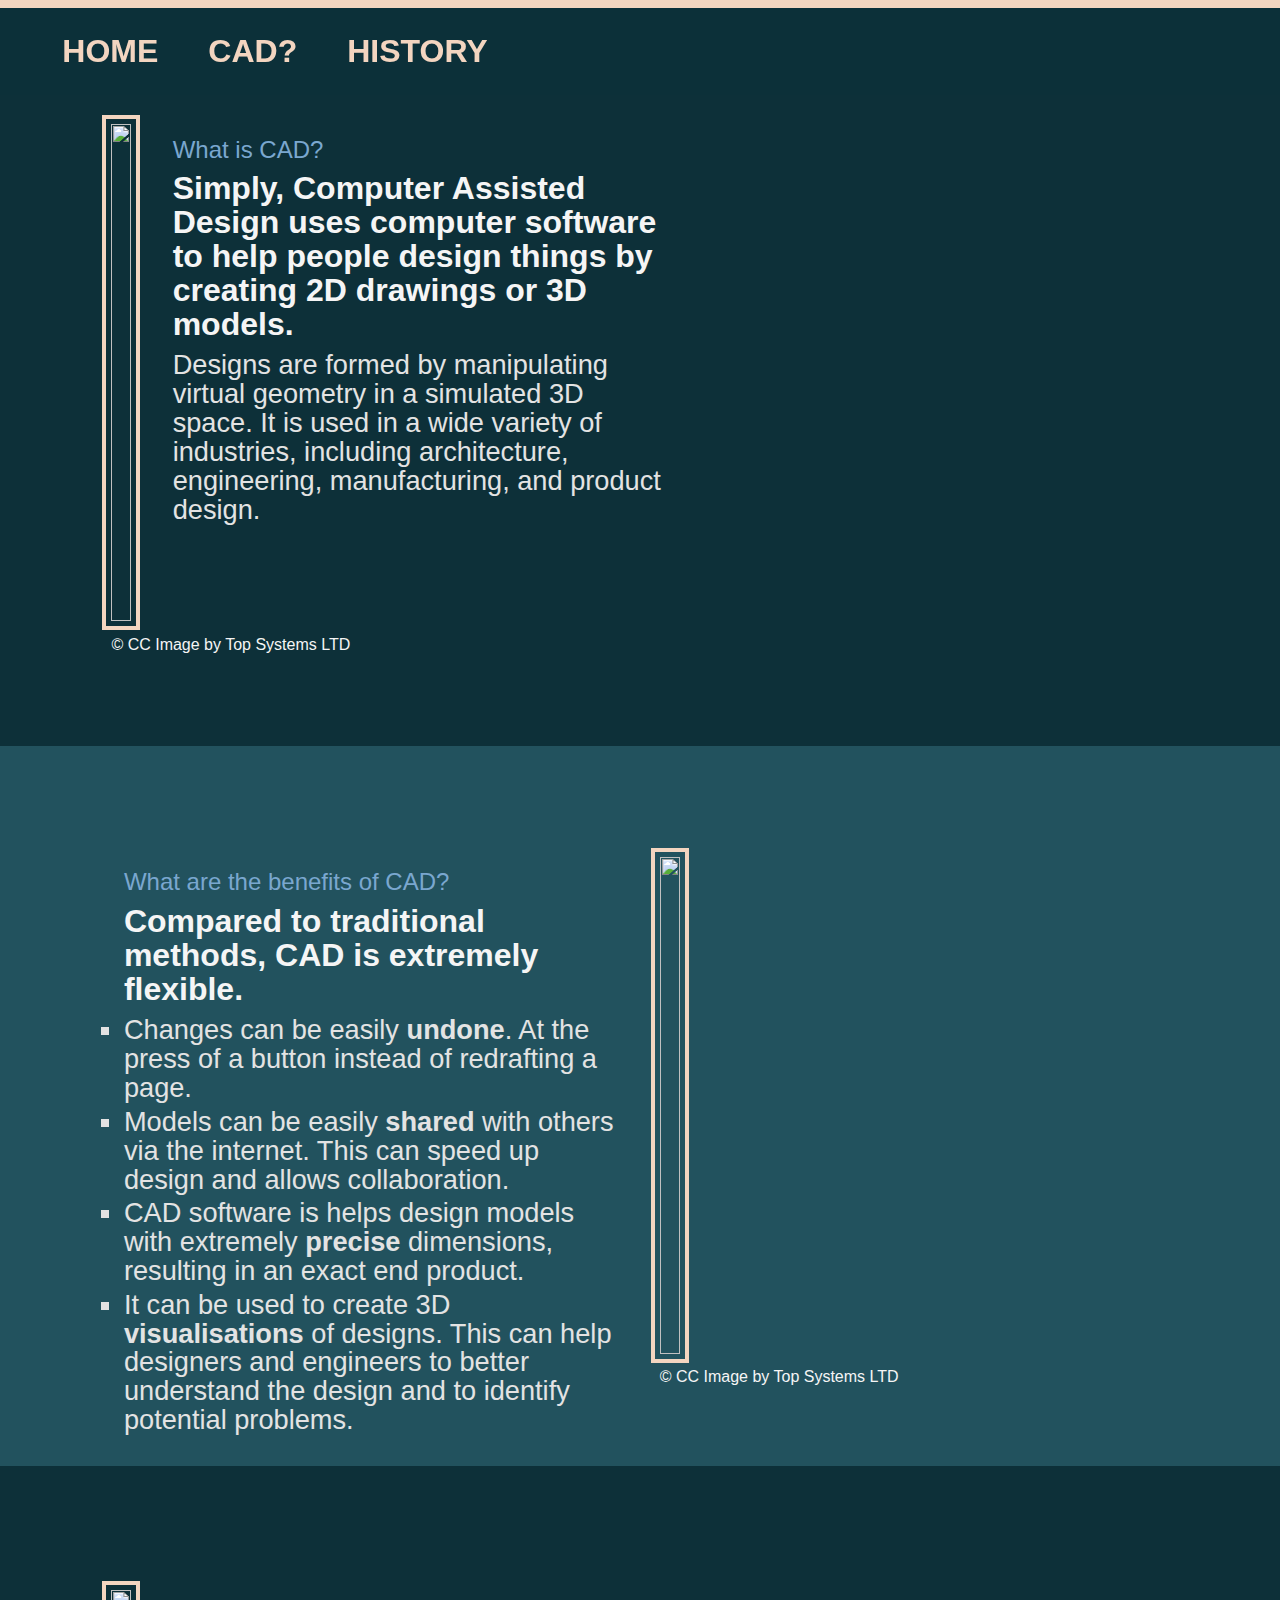
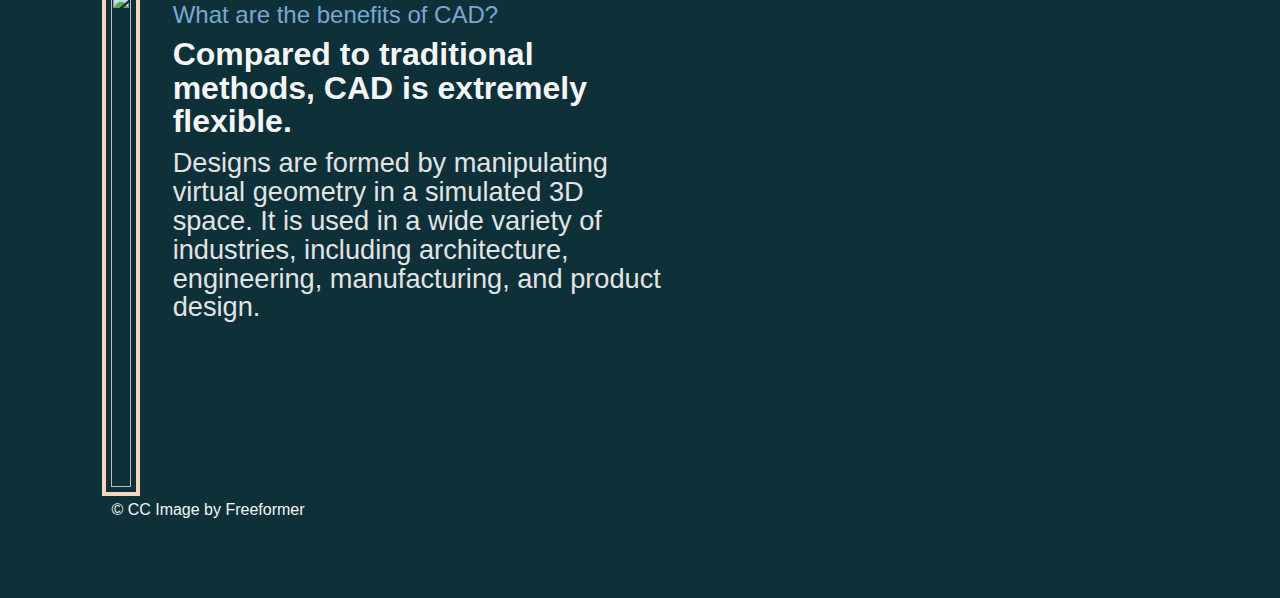
==== cad.html @ 14207e2f "Reworked page structure" ====
<!DOCTYPE html>
<html lang="en">
<head>
    <title>What's CAD?</title>
    <meta charset="UTF-8">
    <link rel="stylesheet" href="style.css">
    <link rel="stylesheet" href="CADstyle.css">
    
    <link rel="preload" href="https://fonts.googleapis.com" type="font">
    <link rel="preload" href="https://fonts.gstatic.com" type="font" crossorigin>
    <link href="https://fonts.googleapis.com/css2?family=League+Spartan:wght@300;400;500;600;700&display=swap" type="font" rel="stylesheet">

</head>
<body>

<nav>
    <div class="navContainer">
        <ul class="navLinks">
            <li class="navItem"><a href="main.html">HOME</a></li>
            <li class="navItem"><a href="cad.html">CAD?</a></li>
            <li class="navItem"><a href="history.html">HISTORY</a></li>
        </ul>
    </div>
</nav>

<div class="cadContainer">
    <div class="imageContainer">
        <img src="C:\Users\Theta\Documents\Projects\CS-Site-1\Images\Image1.jpg" class="image" id="im1">
        <p>&copy CC Image by Top Systems LTD</p>
    </div>
    <div class="textContainer">
        <h3>What is CAD?</h3>

        <h2>Simply, Computer Assisted Design uses computer software to help people design things by creating 2D drawings or 3D models.</h2>

        <p>Designs are formed by manipulating virtual geometry in a simulated 3D space. It is used in 
            a wide variety of industries, including architecture, engineering, manufacturing, and 
            product design. </p>
    </div>
</div>
<div class="cadContainer" id="CC2">
    <div class="textContainer">
        <h3>What are the benefits of CAD?</h3>

        <h2>Compared to traditional methods, CAD is extremely flexible.</h2>

        <ul>
            <li>Changes can be easily <span class="b">undone</span>. At the press of a button instead of redrafting a page.</li>
            <li>Models can be easily <span class="b">shared</span> with others via the internet. This can speed up design and allows collaboration.</li>
            <li>CAD software is helps design models with extremely <span class="b">precise</span> dimensions, resulting in an exact end product.</li>
            <li>It can be used to create 3D <span class="b">visualisations</span> of designs. This can help designers and engineers to better understand the design and to identify potential problems.</li>
        </ul>
    </div>
    <div class="imageContainer">
        <img src="C:\Users\Theta\Documents\Projects\CS-Site-1\Images\Image2.png" class="image" id="im2">
        <p>&copy CC Image by Top Systems LTD </p>
    </div>
</div>

<div class="cadContainer">
    <div class="imageContainer">
        <img src="C:\Users\Theta\Documents\Projects\CS-Site-1\Images\image3.jpg" class="image" id="im3">
        <p>&copy CC Image by Freeformer </p>
    </div>
    <div class="textContainer">
        <h3>What are the benefits of CAD?</h3>

        <h2>Compared to traditional methods, CAD is extremely flexible.</h2>

        <p>Designs are formed by manipulating virtual geometry in a simulated 3D space. It is used in 
            a wide variety of industries, including architecture, engineering, manufacturing, and 
            product design. </p>
    </div>

</div>

</body>
</html>
---- style.css ----
:root {
    --accent: rgb(243, 213, 192);
    --white: #f5f5f5;
    --accentSecondary: #22525e;
}

* {
    box-sizing: border-box;
    padding: 0;
    margin: 0;
    transition-duration: 0.5s;

}

a {
    text-decoration: none;
}

html {
    scroll-behavior: smooth;
}

body {
    font-family: 'League Spartan', 'Trebuchet MS', 'Arial', sans-serif;
    overflow-x: hidden;
    background-color: #0d3039;

}

span.b {
    font-weight: 600;
}

::-webkit-scrollbar {
    width: 12px;
    height: 12px;
    transition-duration: 0.25s;
    }
    
    ::-webkit-scrollbar-track {
    background: #22525e;
    }
    
    ::-webkit-scrollbar-thumb {
    background: #0d3039;
    border-radius: 10px;  
    }
    
    ::-webkit-scrollbar-thumb:hover {
    background: #0c272e;  
    }







nav {
    padding: 0 25px;
    width: 100%;
    border-top: 8px;
    border-top-color: var(--accent);
    background-color: rgb(13, 48, 57, 0.85);
    border-top-style: solid;
    backdrop-filter: blur(15px);
    position: relative;
    top: 0px;
    z-index: 10;
}

.hero h1 {
    font-size: 4.5rem;
    font-family: 'League Spartan', 'Trebuchet MS', 'Arial', sans-serif;
    text-align: left;
    color: var(--white);
    font-weight: 600;
    letter-spacing: -0.1rem;
}


.subHeading {
    font-size: 1.5rem;
    color: #d1d1d1;
    letter-spacing: 0px;
    font-weight: lighter;
}
.subContainer {
    max-width: 80%;
    word-wrap: normal;
}

#CAD {
    text-align: left;
    color: var(--accent);
    font-size: 10vw;
    margin-bottom: -1%;
    letter-spacing: -0.2rem;
}

.hero {
    display: flex;
    flex-direction: column;
    height: 108dvh;
    width: 100%;
    justify-content: center;
    padding-left: 5%;
    margin-bottom: 0px !important;
}

.hero * {
    margin: 10px;
}

.hero:nth-child(1n) {
    margin-top: -4%;
}

#heroImage {
    object-fit: cover;
    right: 0px;
    bottom: -5px;
    display: none;
    position: absolute;
    max-width: 70%;
    /*background-color: var(--accent);*/
    height: auto;
    z-index: -1;
}

#heroBox {
    position: absolute;
    background-color: #506d84;
    margin-left: 60%;
    margin-top: 20%;
    max-height: 50%;
    width: auto;
    z-index: 0;
}

#heroButton {
    border-width: 4px;
    border-color: var(--accent);
    border-style: solid;
    text-decoration: none;
    padding: 10px;
    transform: scale(0,0);
    background-color: #0d3039;
    color: var(--white);
    transition-duration: 0.15;
    font-size: 1.5rem;
    margin-top: 5px;
    animation: 0.35s ease-out 0.1s 1 scaleIn;


}

@keyframes scaleIn {
    from { font-size: 0rem;}
    to {font-size: 1.5rem;}
  }
#Grid {
    position: absolute;
    right: 0px;
    bottom: 0px;
    z-index: -1;
    height: auto;
    max-width: 40%;
    opacity: 0;
}

.buttonsContainer {
    display: flex;
    width: 100%;
    height: 70dvh;
    justify-content: center;
    align-items: center;
    flex-direction: row;
    background-color: #22525e;
}

.button {
    display: flex;
    border-color: var(--accent);
    border-width: 4px;
    border-style: solid;
    height: 70%;
    width: auto;
    flex-direction: column;
    padding: 5px;
    margin: 10px;
    transition-duration: 0.1s !important;
}

.buttonImage {
    width: 100%;
    height: 80%;
}

.buttonText {
    font-size: 2.5rem;
    color: var(--white);
    padding: 10px;
    letter-spacing: 0px;

}

.imageContainer {
    padding: 5px;
    border-color: var(--accent);
    border-style: solid;
    border-width: 4px;
}
.imageContainer p {
    position: absolute;
    color: var(--white);
    margin-top: 3%;
}

.image {
    object-fit: cover;
    width: 100%;
    height: 100%;
}

.textContainer {
    word-wrap: normal;
    margin-top: 8%;
    align-items: center;
}
.textContainer > * {
    margin-bottom: 2%;
    line-height: 1.06;
}
.textContainer h2 {
    font-size: 2rem;
    color: var(--white);
    font-weight: 600;
}
.textContainer h3 {
    font-size: 1.5rem;
    color: #7aa7cf;
    font-weight: 400;
}
.textContainer > p, ul {
    font-size: 1.7rem;
    color: #e3e3e3;
    font-weight: 300;
}
.textContainer > ul li {
    margin-bottom: 1%;
}

ul {
    list-style-type: square;
}

.pageContainer {
    overflow-y: scroll;
    scroll-snap-type: y mandatory;
    width: 100%;
    height: 100dvh;
}

.slide {
    height: 100dvh;
    width: 100%;
    display: flex;
    scroll-snap-align: start;
    padding: 4%;
}

.slide h1 {
    position: absolute;
    font-size: 13vw;
    bottom: 0;
    top: 0;
}

.navItem {
    padding: 10px;
    font-size: 2rem;
    order: 1;
    width: 100%;
    text-align: center;
    display: block;

}

.navLinks {
    display: flex;
    flex-wrap: wrap;
    justify-content: space-between;
    align-items: center;
    margin-right: 0%;
    list-style-type: none;
}
.navItem a {
    display: block;
    padding: 15px 15px;
    color: var(--accent);
    text-decoration: none;
    width: fit-content;
    font-weight: 600;
    transition-duration: 0.15s;
}
.navItem a:hover {
    color: var(--white);
}

#heroButton:hover, .button:hover {
    border-color: var(--white);
    background-color: #0c272e;
}
.button:hover {
    padding: 0px;
}

.navContainer {
    /*display: flex;*/
    width: 100%;
}

@media (min-width: 481px) {
    .navContainer {
        align-items: center;
    }
    
}

@media only screen and (min-width: 768px) {
    .navLinks {
        align-items: center;     
        flex-wrap: nowrap;
        background: none;
        margin-right: 75%;
        margin-left: 1%;
    }
    .navItem {
        order: 1;
        position: relative;
        display: block; 
        width: auto;
    }
    #heroImage {
        display: block;
    }
    .subContainer {
        max-width: 40%;
    }
    nav {
        position: fixed;
    }
    .imageContainer p {
        margin-top: 0.8%;
    }
    .textContainer {
        margin-top: 0px;
        align-items: normal;
    }
}
---- CADstyle.css ----
:root {
    --accent: rgb(243, 213, 192);
    --white: #f5f5f5;
    --accentSecondary: #22525e;
}

.cadContainer {
    display: flex;
    flex-direction: column;
    height: 80dvh;
    width: 100%;
    padding: 8%;
    margin-top: 1%;
    gap: 1%;
}

.imageContainer {
    max-width: 90%;
    height: auto;
}

.textContainer {
    max-width: 90%;
    height: auto;
    padding: 2%;
    color: var(--white);
    
}

#CC2 {
    background-color: var(--accentSecondary);
}

@media only screen and (min-width: 768px) {
    .cadContainer {
        flex-direction: row;
    }
    .cadContainer > * {
        max-width: 50%;
    }
}
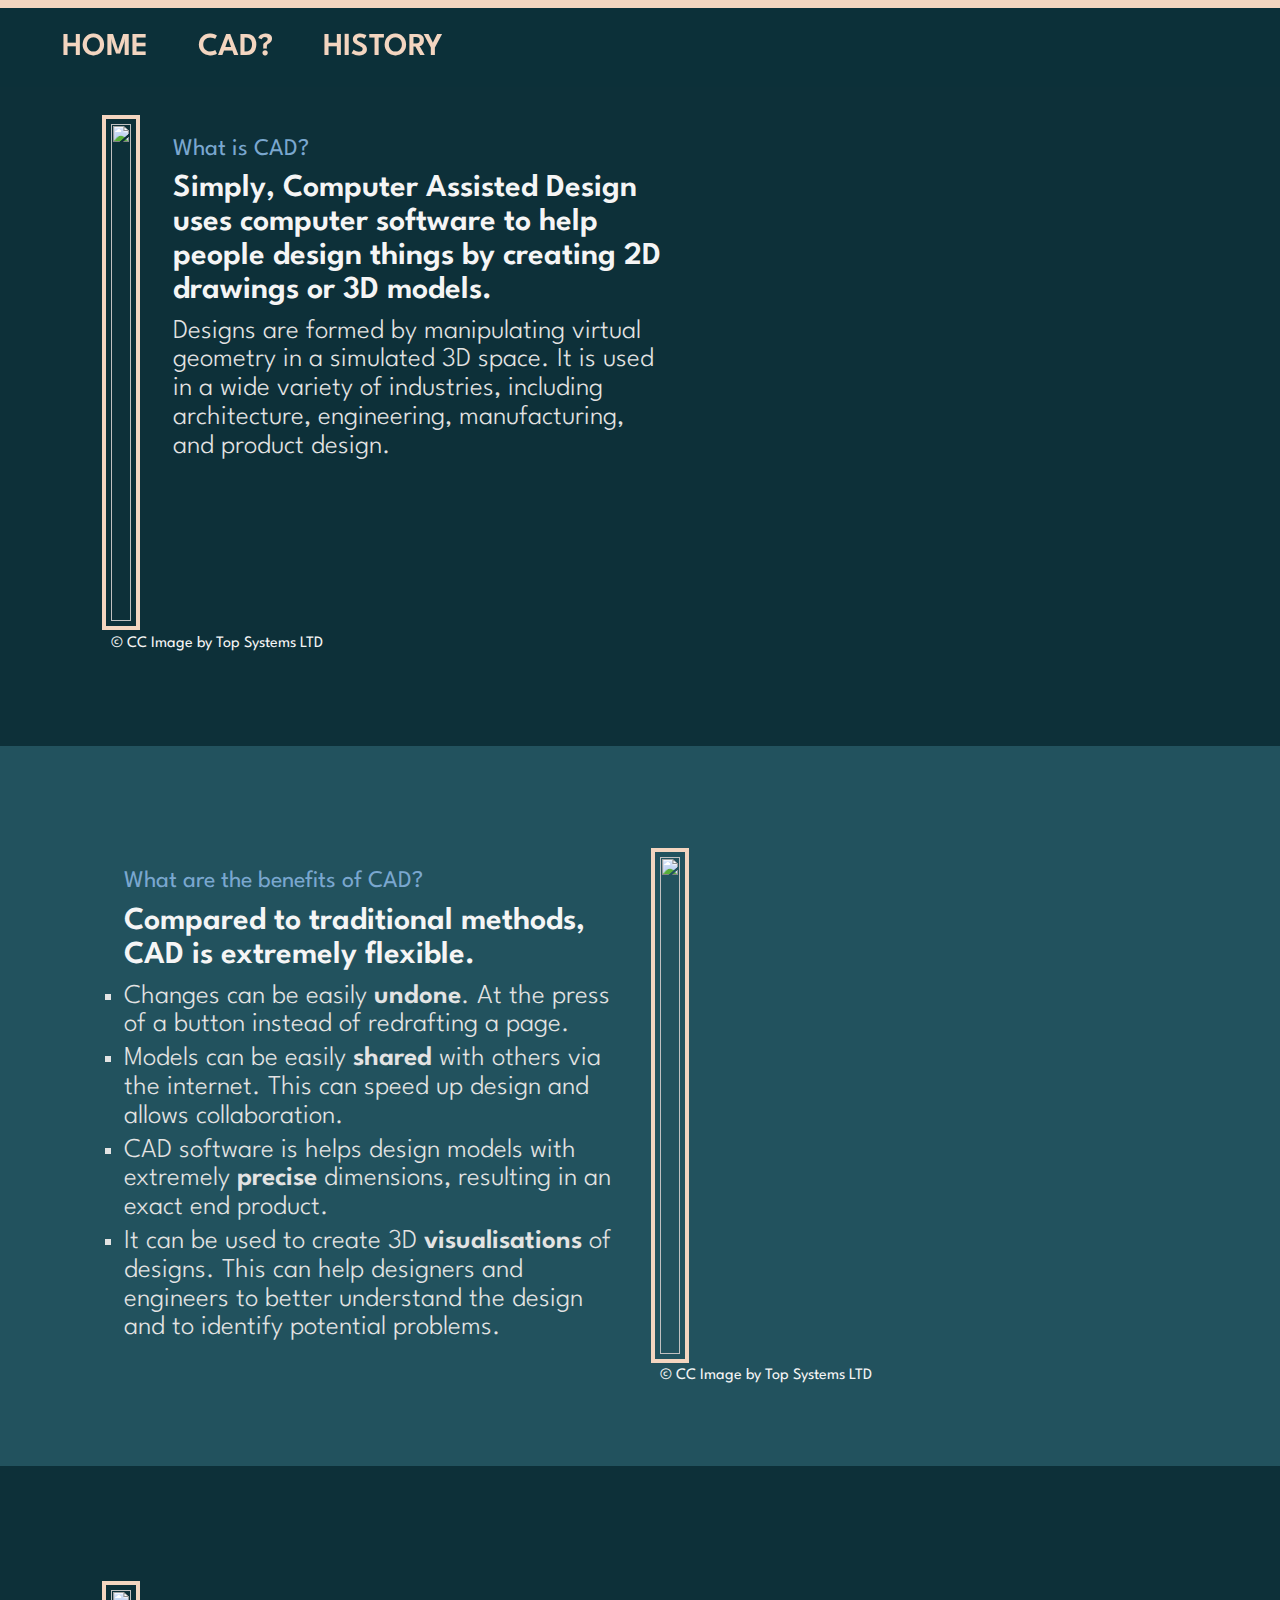
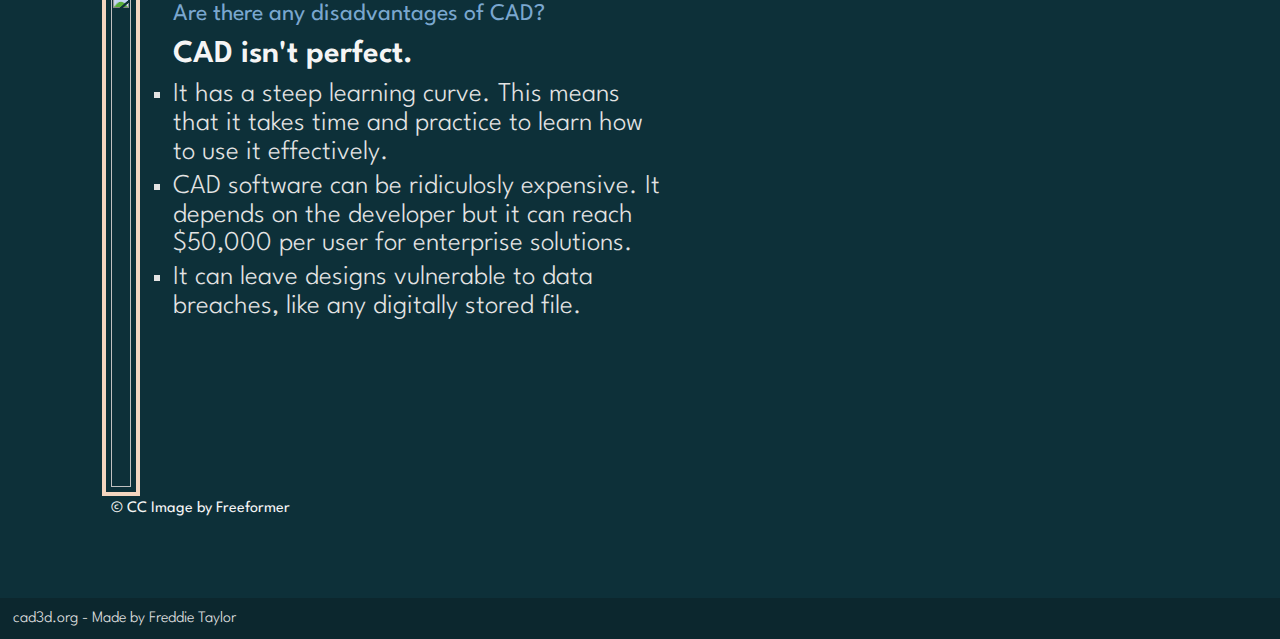
==== commit e463d226: "Final" ====
--- a/cad.html
+++ b/cad.html
@@ -6,9 +6,7 @@
     <link rel="stylesheet" href="style.css">
     <link rel="stylesheet" href="CADstyle.css">
     
-    <link rel="preload" href="https://fonts.googleapis.com" type="font">
-    <link rel="preload" href="https://fonts.gstatic.com" type="font" crossorigin>
-    <link href="https://fonts.googleapis.com/css2?family=League+Spartan:wght@300;400;500;600;700&display=swap" type="font" rel="stylesheet">
+    <link href="https://fonts.googleapis.com/css2?family=League+Spartan:wght@300;400;500;600;700&display=swap" type="text/css" rel="stylesheet">
 
 </head>
 <body>
@@ -16,7 +14,7 @@
 <nav>
     <div class="navContainer">
         <ul class="navLinks">
-            <li class="navItem"><a href="main.html">HOME</a></li>
+            <li class="navItem"><a href="index.html">HOME</a></li>
             <li class="navItem"><a href="cad.html">CAD?</a></li>
             <li class="navItem"><a href="history.html">HISTORY</a></li>
         </ul>
@@ -25,7 +23,7 @@
 
 <div class="cadContainer">
     <div class="imageContainer">
-        <img src="C:\Users\Theta\Documents\Projects\CS-Site-1\Images\Image1.jpg" class="image" id="im1">
+        <img src="assets\Image1.jpg" class="image" id="im1">
         <p>&copy CC Image by Top Systems LTD</p>
     </div>
     <div class="textContainer">
@@ -52,27 +50,33 @@
         </ul>
     </div>
     <div class="imageContainer">
-        <img src="C:\Users\Theta\Documents\Projects\CS-Site-1\Images\Image2.png" class="image" id="im2">
+        <img src="assets\Image2.png" class="image" id="im2">
         <p>&copy CC Image by Top Systems LTD </p>
     </div>
 </div>
 
 <div class="cadContainer">
     <div class="imageContainer">
-        <img src="C:\Users\Theta\Documents\Projects\CS-Site-1\Images\image3.jpg" class="image" id="im3">
+        <img src="assets\image3.jpg" class="image" id="im3">
         <p>&copy CC Image by Freeformer </p>
     </div>
     <div class="textContainer">
-        <h3>What are the benefits of CAD?</h3>
+        <h3>Are there any disadvantages of CAD?</h3>
 
-        <h2>Compared to traditional methods, CAD is extremely flexible.</h2>
+        <h2>CAD isn't perfect.</h2>
 
-        <p>Designs are formed by manipulating virtual geometry in a simulated 3D space. It is used in 
-            a wide variety of industries, including architecture, engineering, manufacturing, and 
-            product design. </p>
+        <ul>
+            <li>It has a steep learning curve. This means that it takes time and practice to learn how to use it effectively.</li>
+            <li>CAD software can be ridiculosly expensive. It depends on the developer but it can reach $50,000 per user for enterprise solutions.</li>
+            <li>It can leave designs vulnerable to data breaches, like any digitally stored file.</li>
+        </ul>
     </div>
 
 </div>
 
+<div class="footer">
+    <p>cad3d.org - Made by Freddie Taylor</p>
+</div>
+
 </body>
 </html>--- a/style.css
+++ b/style.css
@@ -12,12 +12,14 @@
 
 }
 
+
 a {
     text-decoration: none;
 }
 
 html {
     scroll-behavior: smooth;
+    overflow-x: hidden;
 }
 
 body {
@@ -25,6 +27,20 @@
     overflow-x: hidden;
     background-color: #0d3039;
 
+}
+
+.footer {
+    width: 100%;
+    height: 10%;
+    background-color: #0c272e;
+    align-items: left;
+    font-size: 1rem;
+    padding: 1%;
+}
+
+.footer > p {
+    color: #e3e3e3;
+    font-weight: 300;
 }
 
 span.b {
@@ -83,7 +99,7 @@
     font-size: 1.5rem;
     color: #d1d1d1;
     letter-spacing: 0px;
-    font-weight: lighter;
+    font-weight: 400;
 }
 .subContainer {
     max-width: 80%;
@@ -147,7 +163,7 @@
     transform: scale(0,0);
     background-color: #0d3039;
     color: var(--white);
-    transition-duration: 0.15;
+    transition-duration: 0.1;
     font-size: 1.5rem;
     margin-top: 5px;
     animation: 0.35s ease-out 0.1s 1 scaleIn;
@@ -212,7 +228,6 @@
     border-width: 4px;
 }
 .imageContainer p {
-    position: absolute;
     color: var(--white);
     margin-top: 3%;
 }
@@ -255,26 +270,18 @@
     list-style-type: square;
 }
 
-.pageContainer {
-    overflow-y: scroll;
-    scroll-snap-type: y mandatory;
-    width: 100%;
-    height: 100dvh;
-}
-
-.slide {
-    height: 100dvh;
-    width: 100%;
-    display: flex;
-    scroll-snap-align: start;
-    padding: 4%;
-}
-
-.slide h1 {
-    position: absolute;
-    font-size: 13vw;
-    bottom: 0;
-    top: 0;
+.sources > li > a, .sources > li{
+    color: #d1d1d1 !important;
+    font-size: 0.85rem;
+    margin-bottom: 0.3rem;
+}
+
+
+.sources > li:last-of-type {
+    margin-bottom: 1rem;
+}
+.sources > li:first-of-type {
+    margin-top: 0.5rem;
 }
 
 .navItem {
@@ -312,6 +319,11 @@
     border-color: var(--white);
     background-color: #0c272e;
 }
+
+#heroButton:hover {
+    padding: 8px;
+}
+
 .button:hover {
     padding: 0px;
 }
--- a/CADstyle.css
+++ b/CADstyle.css
@@ -23,8 +23,10 @@
     max-width: 90%;
     height: auto;
     padding: 2%;
-    color: var(--white);
-    
+    color: var(--white);    
+}
+.imageContainer p {
+    position: absolute;
 }
 
 #CC2 {
